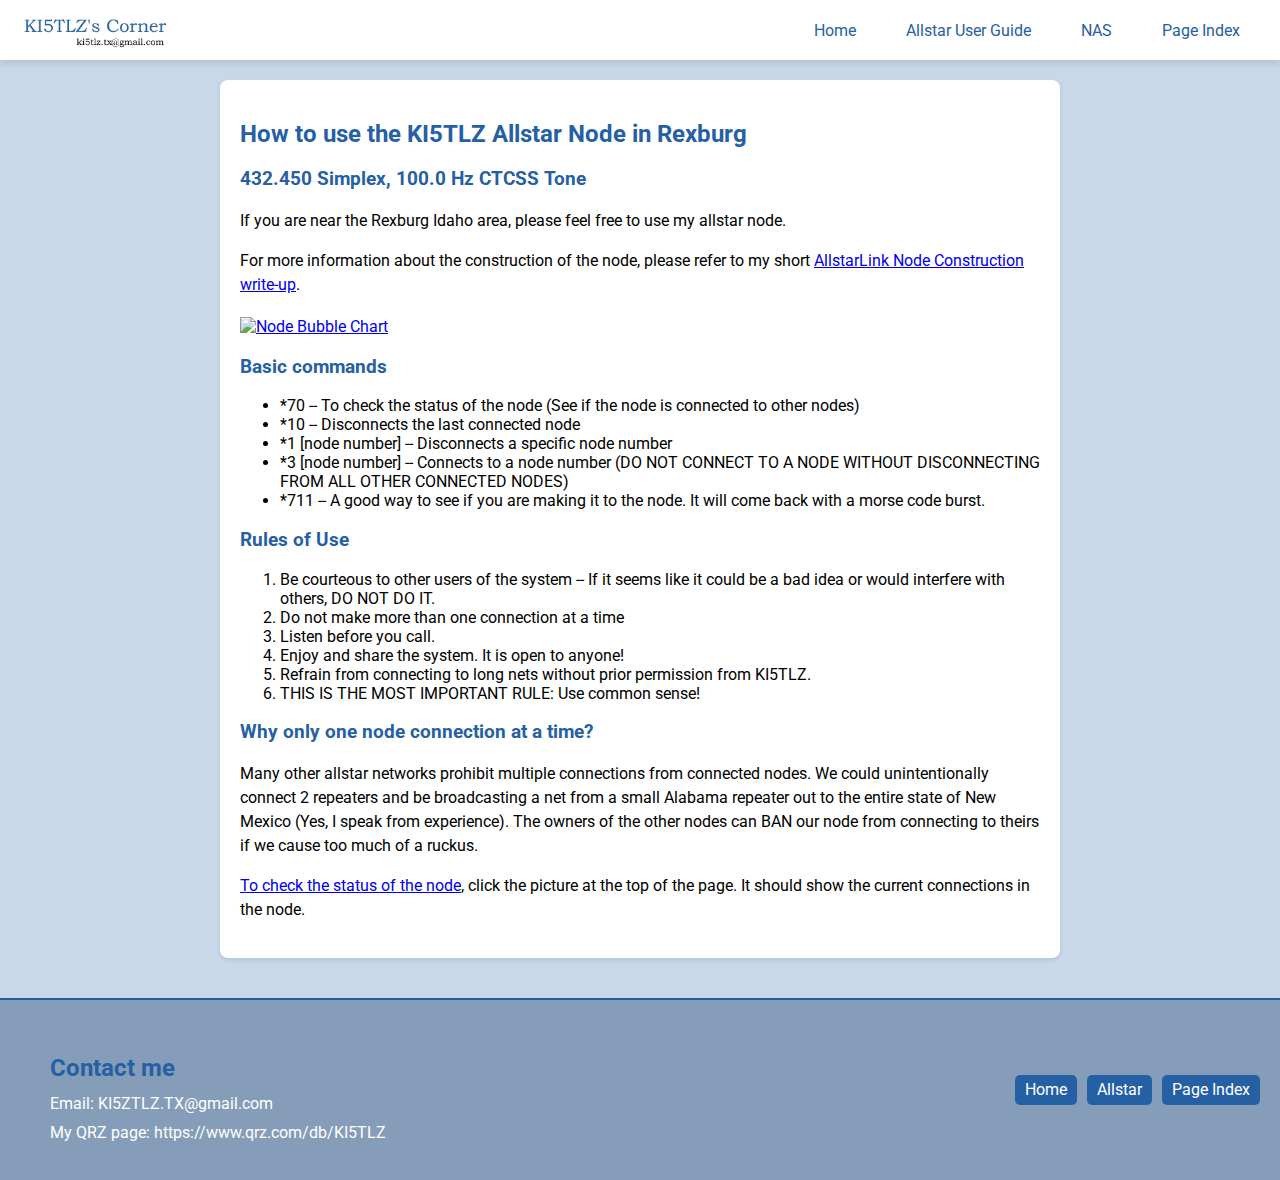
==== articles/allstar-user-guide.html @ 1d5cc5e6 "allstar connection map now forces refetch on page refresh" ====
<!DOCTYPE html>
<html lang="en">
<head>
    <meta charset="UTF-8">
    <meta name="viewport" content="width=device-width, initial-scale=1.0">
    <title>Allstar User Guide | KI5TLZ's Corner</title>
    <link rel="stylesheet" href="../styles/style.css">
</head>
<body>
    <header>
        <img id="logo" src="../images/joseph_logo.jpg" alt="Logo image">
        <nav>
            <a id="home" href="../index.html">Home</a>
            <a id="articles" href="allstar-user-guide.html">Allstar User Guide</a>
            <a id="contact-us" href="nas.html">NAS</a>
            <a id="table-of-contents" href="table-of-contents.html">Page Index</a>
        </nav>
    </header>
    <section id="content">
        <section class="article">
            <h2>How to use the KI5TLZ Allstar Node in Rexburg</h2>
            <h3 id="repeater_frequency">432.450 Simplex, 100.0 Hz CTCSS Tone</h3>
            <div id="repeater_welcome">
                <p>If you are near the Rexburg Idaho area, please feel free to use my allstar node.</p>
                <p>For more information about the construction of the node, please refer to my short <a href="allstar.html">AllstarLink Node Construction write-up</a>.</p>
            </div>
            <a href="https://stats.allstarlink.org/stats/60345">
                <img id="allstarBubbleMap" src="https://stats.allstarlink.org/stats/60345/networkMap" alt="Node Bubble Chart">
            </a>

            <script> //this updates the image on page refresh by preventing the browser from caching the image. 
                const allstarBubbleimg = document.getElementById("allstarBubbleMap"); // select the allstar bubble chart
                allstarBubbleimg.src += "?date=" + new Date();
            </script>
            
            <div id="FIRST_SECTION">
                <h3>Basic commands</h3>                <ul>
                    <li>*70 -- To check the status of the node (See if the node is connected to other nodes)</li>
                    <li>*10 -- Disconnects the last connected node</li>
                    <li>*1 [node number] -- Disconnects a specific node number</li>
                    <li>*3 [node number] -- Connects to a node number (DO NOT CONNECT TO A NODE WITHOUT DISCONNECTING FROM ALL OTHER CONNECTED NODES)</li>
                    <li>*711 -- A good way to see if you are making it to the node. It will come back with a morse code burst.</li>
                </ul>
            </div>
            <div id="2ND-SECTION">
                <h3>Rules of Use</h3>
                <ol>
                    <li>Be courteous to other users of the system -- If it seems like it could be a bad idea or would interfere with others, DO NOT DO IT.</li>
                    <li>Do not make more than one connection at a time</li>
                    <li>Listen before you call.</li>
                    <li>Enjoy and share the system. It is open to anyone!</li>
                    <li>Refrain from connecting to long nets without prior permission from KI5TLZ.</li>
                    <li>THIS IS THE MOST IMPORTANT RULE: Use common sense!</li>
                </ol>
            </div>
            <div id="3RD-SECTION">
                <h3>Why only one node connection at a time?</h3>
                <p>Many other allstar networks prohibit multiple connections from connected nodes. We could unintentionally connect 2 repeaters and be broadcasting a net from a small Alabama repeater out to the entire state of New Mexico (Yes, I speak from experience). The owners of the other nodes can BAN our node from connecting to theirs if we cause too much of a ruckus.</p>
                <p><a href="http://stats.allstarlink.org/stats/60345">To check the status of the node</a>, click the picture at the top of the page. It should show the current connections in the node.</p>
            </div>
        </section>
    </section>
    <footer>
        <div id="contact_section">
            <h3>Contact me</h3>
            <p>Email: <a href="mailto:KI5ZTLZ.TX@gmail.com">KI5ZTLZ.TX@gmail.com</a></p>
            <p>My QRZ page: <a href="https://www.qrz.com/db/KI5TLZ" target="_blank">https://www.qrz.com/db/KI5TLZ</a></p>
        </div>
        <div id="footer_links">
            <a href="../index.html">Home</a>
            <a href="../articles/allstar-user-guide.html">Allstar</a>
            <a href="../articles/table-of-contents.html">Page Index</a>
        </div>
    </footer>
</body>
</html>
---- styles/style.css ----
@import url('https://fonts.googleapis.com/css2?family=Playfair+Display:ital,wght@0,400..900;1,400..900&family=Roboto:wght@400;700&display=swap');

/* CSS Variables */
:root {
    --primary-color: #2660A4;
    --secondary-color: #859db8;
    --text-color: #000000; /* Black text color for readability */
    --background-color: #C9D8E9;
    --font-family: 'Roboto', 'Helvetica', 'Arial', sans-serif;
    --header-bg-color: #FFFFFF; /* White header background */
    --header-height: 60px;
    --footer-height: auto; /* Dynamic height */
}

/* General Styles */
body {
    font-family: var(--font-family);
    margin: 0;
    background-color: var(--background-color);
    color: var(--text-color); /* Ensure body text is visible */
    display: flex;
    flex-direction: column;
    min-height: 100vh; /* Ensure body takes at least full height of the viewport */
}

p {
    line-height: 1.5em;
}

img {
    display: block;
    margin: 0 auto 20px;
    margin-top: 20px;
    max-width: 100%;
}

h2, h3 {
    color: var(--primary-color); /* Enhanced for titles */
}

/* Header Styles */
header {
    height: var(--header-height);
    background-color: var(--header-bg-color); /* White background */
    display: flex;
    align-items: center; /* Vertically center logo and nav links */
    padding: 0 20px;
    box-shadow: 0 4px 6px rgba(0, 0, 0, 0.1);
}

#logo {
    width: 150px;
    margin-right: 20px; /* Add margin to separate logo from nav */
}

/* Navigation Styles */
nav {
    display: flex;
    flex: 1;
    gap: 10px;
    justify-content: flex-end; /* Align links to the right */
    align-items: center; /* Vertically center nav links */
}

nav a {
    text-decoration: none;
    padding: 10px 20px;
    color: var(--primary-color);
    border-radius: 4px;
    transition: background-color 0.3s ease;
}

nav a:hover {
    background-color: var(--secondary-color);
}

/* Responsive Header */
@media (max-width: 700px) {
    header {
        flex-direction: column; /* Stack items vertically on mobile */
        align-items: center; /* Center items horizontally */
        height: auto; /* Allow header to adjust height */
    }

    #logo {
        margin-bottom: 10px; /* Add spacing below logo */
        margin-right: 0; /* Remove right margin */
    }

    nav {
        flex-direction: column; /* Stack nav links vertically */
        width: 100%; /* Full width on mobile */
        gap: 5px; /* Reduce gap between links */
    }

    nav a {
        width: 100%; /* Full width for nav links */
        text-align: center; /* Center text */
    }
}

/* Article Styles */
.article {
    padding: 20px;
    max-width: 800px;
    margin: 20px auto;
    background-color: #fff;
    border-radius: 8px;
    box-shadow: 0 2px 4px rgba(0, 0, 0, 0.1);
    color: var(--text-color); /* Ensure article text is visible */
    flex: 1; /* Ensures main content takes available space */
}

#content {
    flex: 1; /* Ensures content grows to take up available space */
    margin-bottom: 20px; /* Adds margin between content and footer */
}

/* Footer Styles */
footer {
    background-color: #859db8; /* Footer background color */
    padding: 20px; /* Improved padding for better spacing */
    display: flex;
    flex-direction: row; /* Arrange items in a row */
    align-items: center; /* Center items vertically */
    justify-content: space-between; /* Distribute space between items */
    border-top: 2px solid #2660A4; /* Add a subtle border for separation */
    color: #FFFFFF; /* Ensure text is readable on the background */
    flex-wrap: wrap; /* Allow wrapping for smaller screens */
    margin-top: 0; /* Remove excess margin */
}

#contact_section {
    max-width: 50%; /* Limit width for better readability */
    padding: 10px; /* Add padding for breathing space */
    margin-left: 20px; /* Add margin to avoid sticking to the left */
}

footer a {
    color: #FFFFFF; /* Ensure links are readable */
    text-decoration: none; /* Remove underline from links */
    border-bottom: 1px solid transparent; /* Add subtle hover effect */
    transition: color 0.3s, border-bottom 0.3s; /* Smooth transition for hover effect */
}

footer a:hover {
    color: #2660A4; /* Change link color on hover */
    border-bottom: 1px solid #2660A4; /* Underline link on hover */
}

footer h3 {
    font-size: 1.5em; /* Adjust header size */
    margin-bottom: 10px; /* Add margin below header */
}

footer p {
    font-size: 1em; /* Ensure paragraph text is readable */
    margin: 5px 0; /* Add margin for better spacing */
}

#footer_links {
    display: flex;
    gap: 10px; /* Add space between links */
    flex-wrap: wrap; /* Allow links to wrap for smaller screens */
    justify-content: flex-end; /* Align links to the right */
}

#footer_links a {
    padding: 5px 10px; /* Reduce padding for streamlined look */
    background-color: #2660A4; /* Add background to links */
    border-radius: 5px; /* Round the corners */
    color: #FFFFFF; /* Ensure link text is readable */
    text-align: center; /* Center align link text */
}

#footer_links a:hover {
    background-color: #1e4a7a; /* Change background on hover */
}
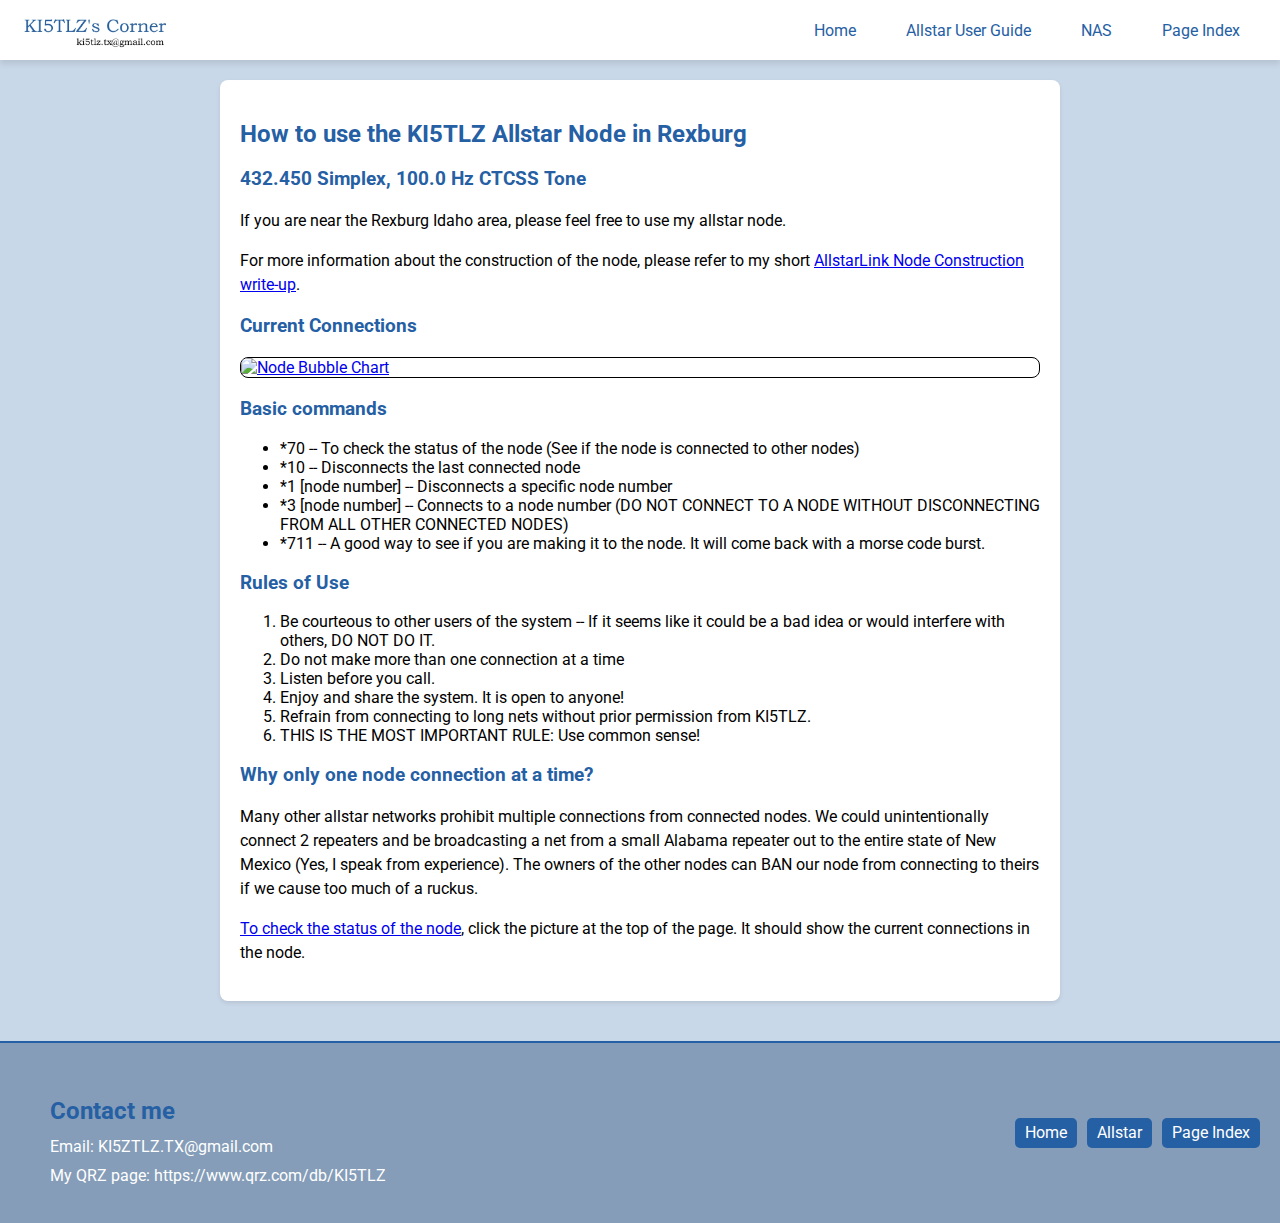
==== commit 17e1e634: "rounded image borders, added border to bubble chart, added header to chart." ====
--- a/articles/allstar-user-guide.html
+++ b/articles/allstar-user-guide.html
@@ -24,6 +24,7 @@
                 <p>If you are near the Rexburg Idaho area, please feel free to use my allstar node.</p>
                 <p>For more information about the construction of the node, please refer to my short <a href="allstar.html">AllstarLink Node Construction write-up</a>.</p>
             </div>
+            <h3>Current Connections</h3>
             <a href="https://stats.allstarlink.org/stats/60345">
                 <img id="allstarBubbleMap" src="https://stats.allstarlink.org/stats/60345/networkMap" alt="Node Bubble Chart">
             </a>
--- a/styles/style.css
+++ b/styles/style.css
@@ -27,11 +27,13 @@
     line-height: 1.5em;
 }
 
-img {
+/* Apply border radius to all images in the body */
+body img {
     display: block;
     margin: 0 auto 20px;
     margin-top: 20px;
     max-width: 100%;
+    border-radius: 8px;
 }
 
 h2, h3 {
@@ -111,6 +113,13 @@
     flex: 1; /* Ensures main content takes available space */
 }
 
+#allstarBubbleMap {
+    border: 0.1em solid #000000; /* Black border */
+    border-radius: 8px; /* Ensure the edges are rounded */
+    overflow: hidden; /* Ensure the content inside respects the rounded corners */
+}
+
+
 #content {
     flex: 1; /* Ensures content grows to take up available space */
     margin-bottom: 20px; /* Adds margin between content and footer */
@@ -176,5 +185,3 @@
 #footer_links a:hover {
     background-color: #1e4a7a; /* Change background on hover */
 }
-
-
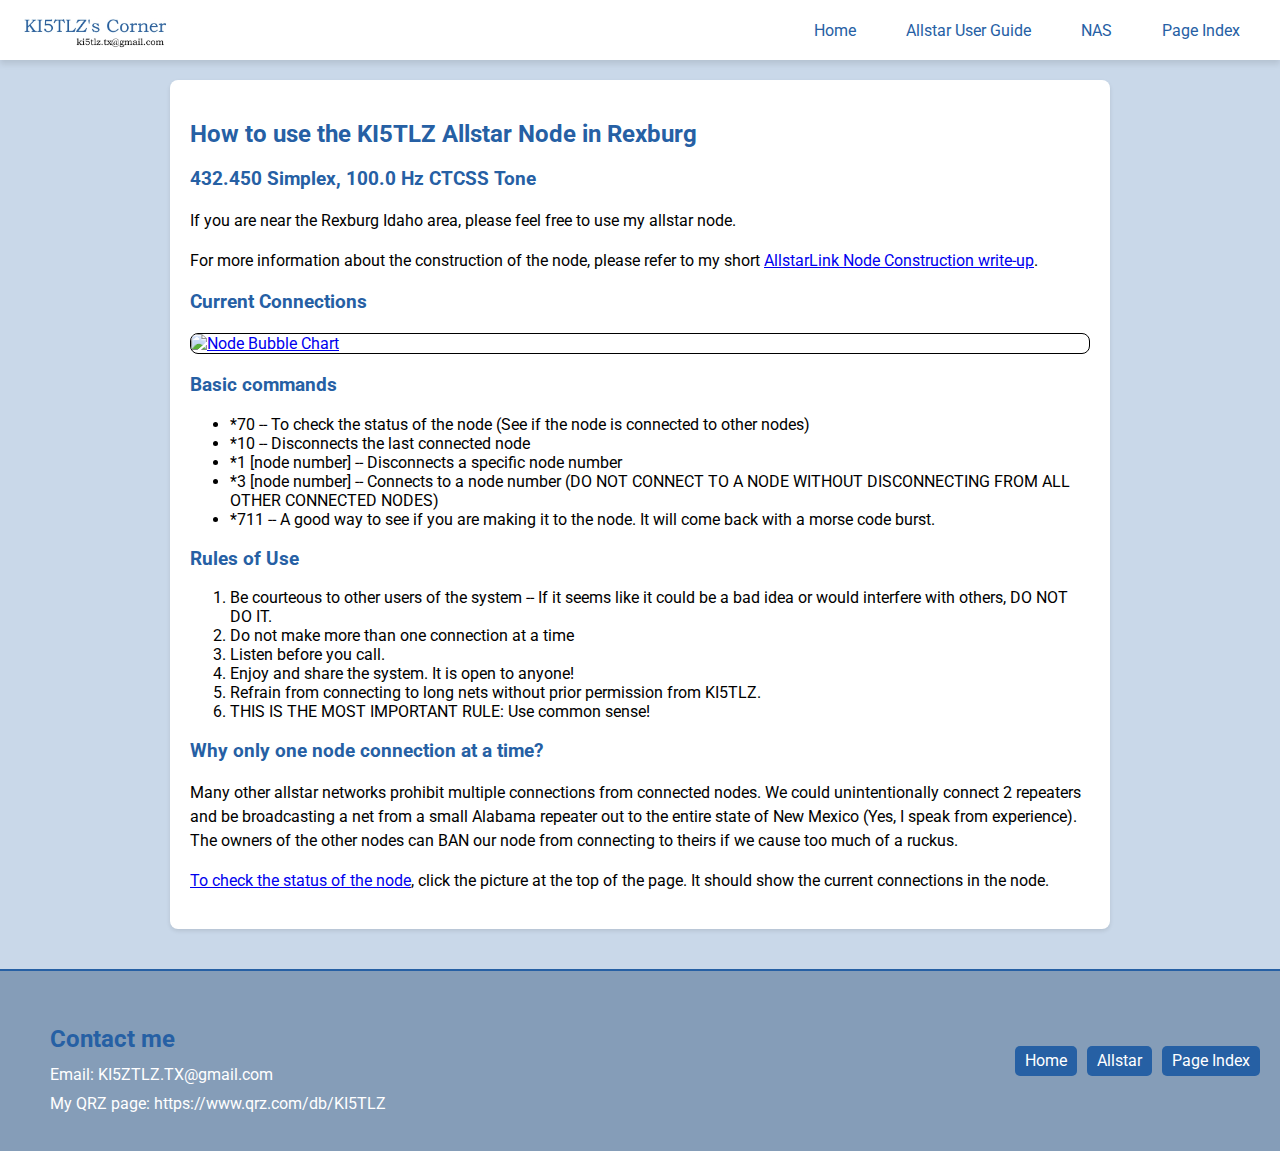
==== commit a6df8bb9: "forced favicon to be blank to eliminate qsl.net favicon." ====
--- a/articles/allstar-user-guide.html
+++ b/articles/allstar-user-guide.html
@@ -5,6 +5,7 @@
     <meta name="viewport" content="width=device-width, initial-scale=1.0">
     <title>Allstar User Guide | KI5TLZ's Corner</title>
     <link rel="stylesheet" href="../styles/style.css">
+    <link rel="icon" href="data:,">
 </head>
 <body>
     <header>
--- a/styles/style.css
+++ b/styles/style.css
@@ -74,6 +74,7 @@
 
 nav a:hover {
     background-color: var(--secondary-color);
+    color: var(--header-bg-color);
 }
 
 /* Responsive Header */
@@ -99,18 +100,34 @@
         width: 100%; /* Full width for nav links */
         text-align: center; /* Center text */
     }
-}
-
-/* Article Styles */
-.article {
-    padding: 20px;
-    max-width: 800px;
-    margin: 20px auto;
-    background-color: #fff;
-    border-radius: 8px;
-    box-shadow: 0 2px 4px rgba(0, 0, 0, 0.1);
-    color: var(--text-color); /* Ensure article text is visible */
-    flex: 1; /* Ensures main content takes available space */
+
+    .article {
+        padding: 20px;
+        max-width: 600px;
+        margin: 20px auto;
+        background-color: #fff;
+        border-radius: 8px;
+        box-shadow: 0 2px 4px rgba(0, 0, 0, 0.1);
+        color: var(--text-color); /* Ensure article text is visible */
+        flex: 1; /* Ensures main content takes available space */
+    }
+    
+}
+
+
+@media (min-width: 701px) 
+{
+    /* Article Styles */
+    .article {
+        padding: 20px;
+        max-width: 900px;
+        margin: 20px auto;
+        background-color: #fff;
+        border-radius: 8px;
+        box-shadow: 0 2px 4px rgba(0, 0, 0, 0.1);
+        color: var(--text-color); /* Ensure article text is visible */
+        flex: 1; /* Ensures main content takes available space */
+    }
 }
 
 #allstarBubbleMap {
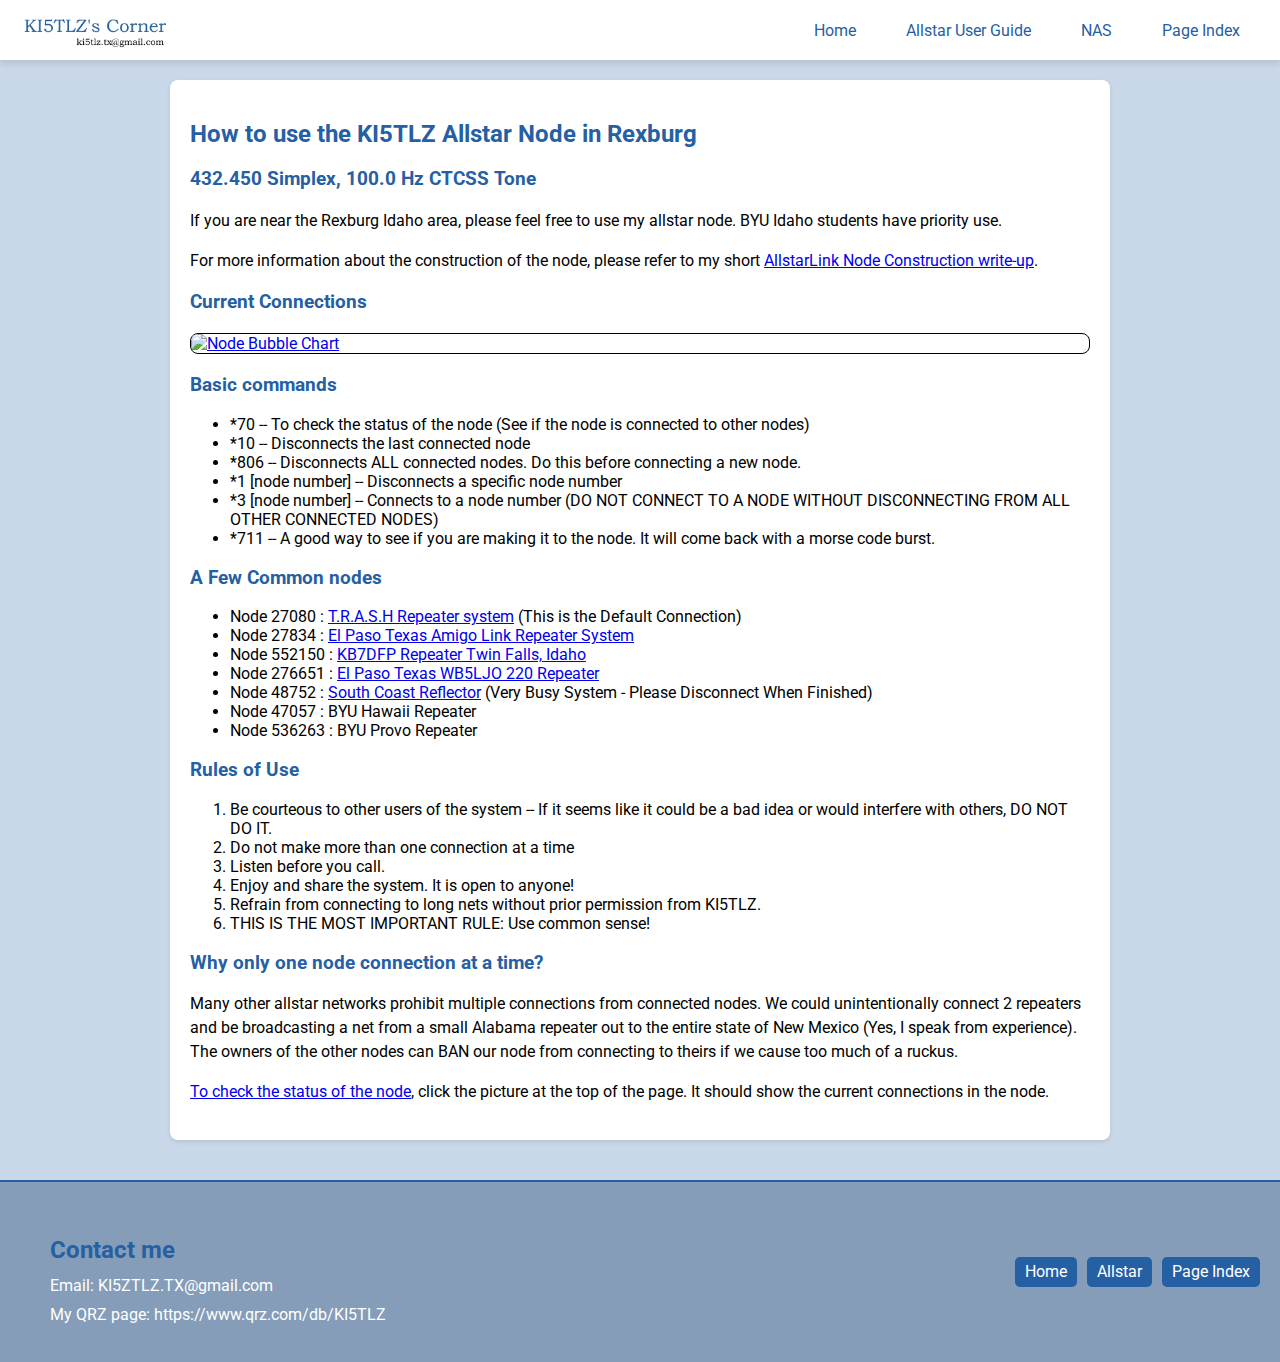
==== commit 2f84a2be: "Added a directory of common nodes to the allstar page. removed mentions of the NAS project from the " ====
--- a/articles/allstar-user-guide.html
+++ b/articles/allstar-user-guide.html
@@ -22,7 +22,7 @@
             <h2>How to use the KI5TLZ Allstar Node in Rexburg</h2>
             <h3 id="repeater_frequency">432.450 Simplex, 100.0 Hz CTCSS Tone</h3>
             <div id="repeater_welcome">
-                <p>If you are near the Rexburg Idaho area, please feel free to use my allstar node.</p>
+                <p>If you are near the Rexburg Idaho area, please feel free to use my allstar node. BYU Idaho students have priority use.</p>
                 <p>For more information about the construction of the node, please refer to my short <a href="allstar.html">AllstarLink Node Construction write-up</a>.</p>
             </div>
             <h3>Current Connections</h3>
@@ -39,10 +39,24 @@
                 <h3>Basic commands</h3>                <ul>
                     <li>*70 -- To check the status of the node (See if the node is connected to other nodes)</li>
                     <li>*10 -- Disconnects the last connected node</li>
+                    <li>*806 -- Disconnects ALL connected nodes. Do this before connecting a new node.</li>
                     <li>*1 [node number] -- Disconnects a specific node number</li>
                     <li>*3 [node number] -- Connects to a node number (DO NOT CONNECT TO A NODE WITHOUT DISCONNECTING FROM ALL OTHER CONNECTED NODES)</li>
                     <li>*711 -- A good way to see if you are making it to the node. It will come back with a morse code burst.</li>
                 </ul>
+            </div>
+
+            <div>
+                <h3>A Few Common nodes</h3>
+                <ul>
+                    <li>Node 27080 : <a href="https://www.qsl.net/w7fed/">T.R.A.S.H Repeater system</a> (This is the Default Connection)</li>
+                    <li>Node 27834 : <a href="https://www.hamradioelpaso.com/home">El Paso Texas Amigo Link Repeater System</a></li>
+                    <li>Node 552150 : <a href="https://kb7dfp.com/Repeater.html">KB7DFP Repeater Twin Falls, Idaho</a></li>
+                    <li>Node 276651 : <a href="http://stats.allstarlink.org/stats/276651">El Paso Texas WB5LJO 220 Repeater</a></li>
+                    <li>Node 48752 :  <a href="https://southcoastreflector.com/">South Coast Reflector</a> (Very Busy System - Please Disconnect When Finished)</li>           
+                    <li>Node 47057 : BYU Hawaii Repeater</li>
+                    <li>Node 536263 : BYU Provo Repeater</li>
+                    </ul>
             </div>
             <div id="2ND-SECTION">
                 <h3>Rules of Use</h3>
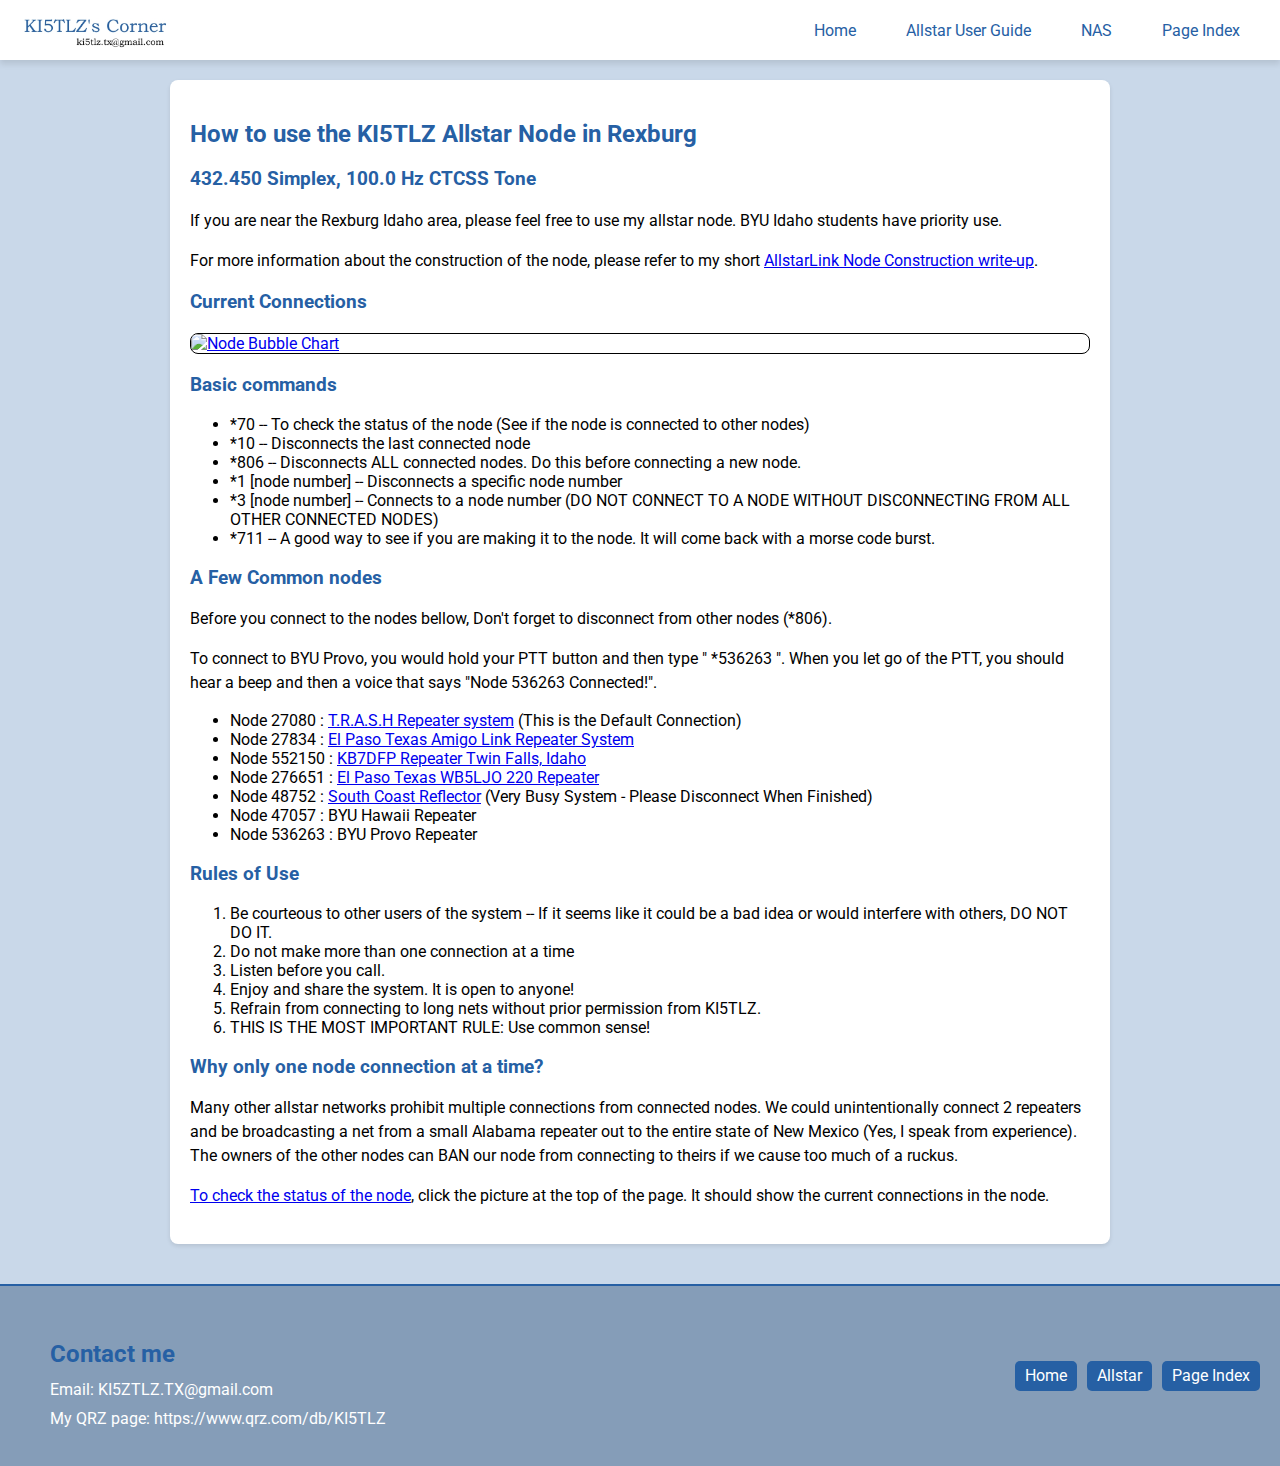
==== commit c9d554b4: "added a favicon" ====
--- a/articles/allstar-user-guide.html
+++ b/articles/allstar-user-guide.html
@@ -6,6 +6,11 @@
     <title>Allstar User Guide | KI5TLZ's Corner</title>
     <link rel="stylesheet" href="../styles/style.css">
     <link rel="icon" href="data:,">
+    
+    <link rel="apple-touch-icon" sizes="180x180" href="\images\favicon_io\apple-touch-icon.png">
+    <link rel="icon" type="image/png" sizes="32x32" href="/images/favicon_io/favicon-32x32.png">
+    <link rel="icon" type="image/png" sizes="16x16" href="/images/favicon_io/favicon-16x16.png">
+    <link rel="manifest" href="/images/favicon_io/site.webmanifest">  
 </head>
 <body>
     <header>
@@ -48,6 +53,8 @@
 
             <div>
                 <h3>A Few Common nodes</h3>
+                <p>Before you connect to the nodes bellow, Don't forget to disconnect from other nodes (*806).</p>
+                <p>To connect to BYU Provo, you would hold your PTT button and then type " *536263 ". When you let go of the PTT, you should hear a beep and then a voice that says "Node 536263 Connected!". </p>
                 <ul>
                     <li>Node 27080 : <a href="https://www.qsl.net/w7fed/">T.R.A.S.H Repeater system</a> (This is the Default Connection)</li>
                     <li>Node 27834 : <a href="https://www.hamradioelpaso.com/home">El Paso Texas Amigo Link Repeater System</a></li>
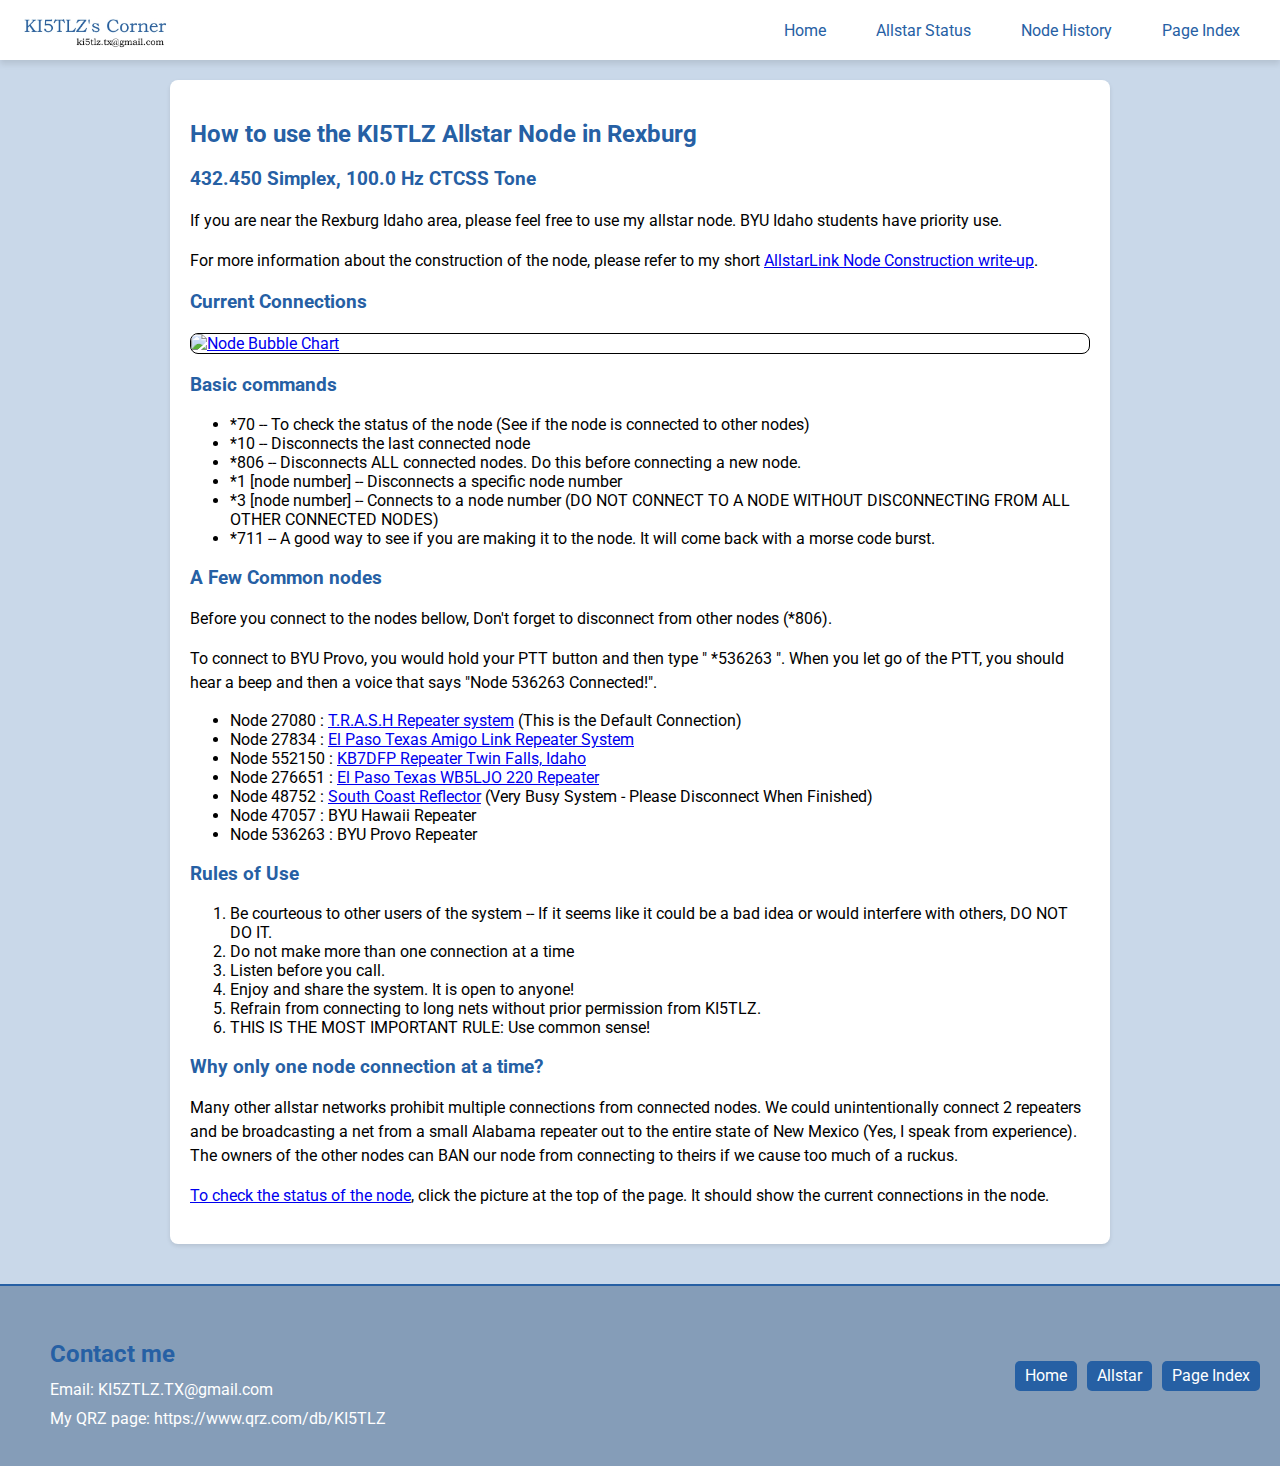
==== commit 79486a23: "updated the header and added a history file. NEEDS TO BE SYNCED" ====
--- a/articles/allstar-user-guide.html
+++ b/articles/allstar-user-guide.html
@@ -17,8 +17,8 @@
         <img id="logo" src="../images/joseph_logo.jpg" alt="Logo image">
         <nav>
             <a id="home" href="../index.html">Home</a>
-            <a id="articles" href="allstar-user-guide.html">Allstar User Guide</a>
-            <a id="contact-us" href="nas.html">NAS</a>
+            <a id="repeater" href="allstar-user-guide.html">Allstar Status</a>
+            <a id="history" href="history.html">Node History</a>
             <a id="table-of-contents" href="table-of-contents.html">Page Index</a>
         </nav>
     </header>
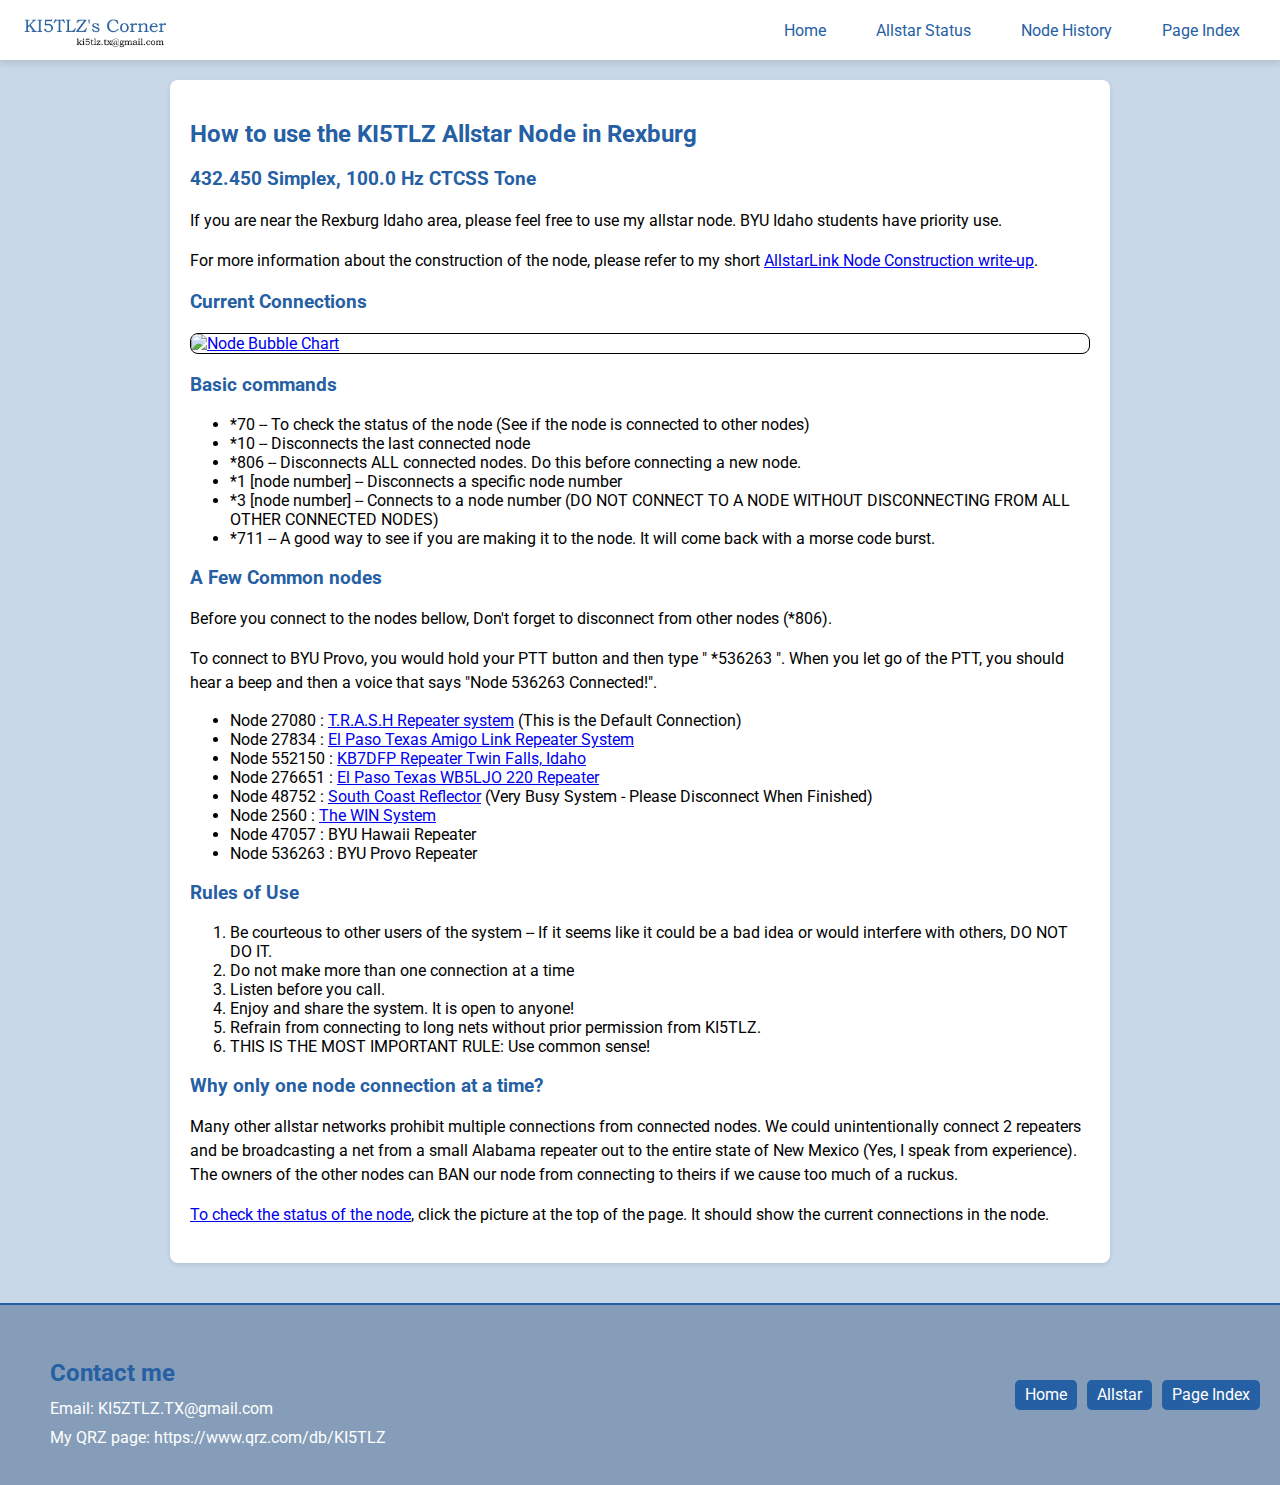
==== commit 52fc4c01: "Update allstar-user-guide.html" ====
--- a/articles/allstar-user-guide.html
+++ b/articles/allstar-user-guide.html
@@ -61,6 +61,7 @@
                     <li>Node 552150 : <a href="https://kb7dfp.com/Repeater.html">KB7DFP Repeater Twin Falls, Idaho</a></li>
                     <li>Node 276651 : <a href="http://stats.allstarlink.org/stats/276651">El Paso Texas WB5LJO 220 Repeater</a></li>
                     <li>Node 48752 :  <a href="https://southcoastreflector.com/">South Coast Reflector</a> (Very Busy System - Please Disconnect When Finished)</li>           
+                    <li>Node 2560 : <a href="https://www.winsystem.org/"> The WIN System</a></li>
                     <li>Node 47057 : BYU Hawaii Repeater</li>
                     <li>Node 536263 : BYU Provo Repeater</li>
                     </ul>
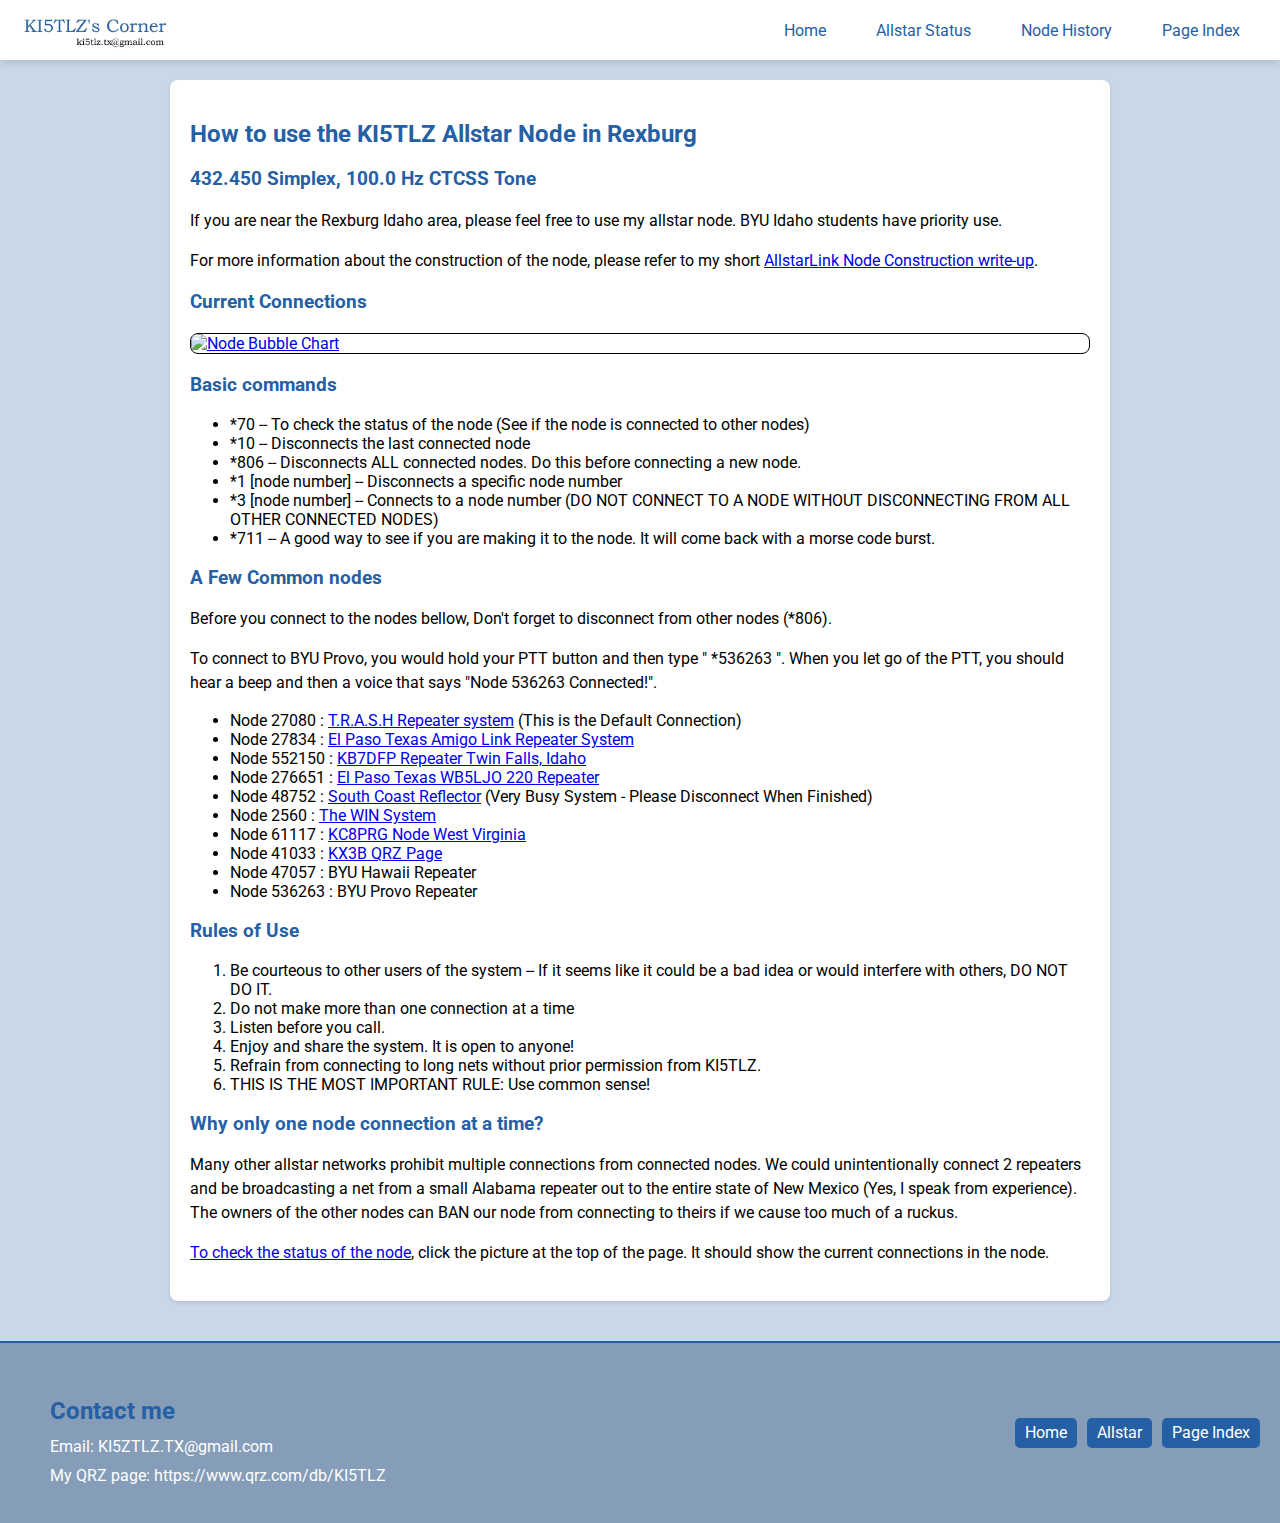
==== commit 828bebc0: "added more node numbers" ====
--- a/articles/allstar-user-guide.html
+++ b/articles/allstar-user-guide.html
@@ -62,6 +62,8 @@
                     <li>Node 276651 : <a href="http://stats.allstarlink.org/stats/276651">El Paso Texas WB5LJO 220 Repeater</a></li>
                     <li>Node 48752 :  <a href="https://southcoastreflector.com/">South Coast Reflector</a> (Very Busy System - Please Disconnect When Finished)</li>           
                     <li>Node 2560 : <a href="https://www.winsystem.org/"> The WIN System</a></li>
+                    <li>Node 61117 : <a href="https://stats.allstarlink.org/stats/61117">KC8PRG Node West Virginia</a></li>
+                    <li>Node 41033 : <a href="https://www.qrz.com/db/KX3B">KX3B QRZ Page</a></li>
                     <li>Node 47057 : BYU Hawaii Repeater</li>
                     <li>Node 536263 : BYU Provo Repeater</li>
                     </ul>
